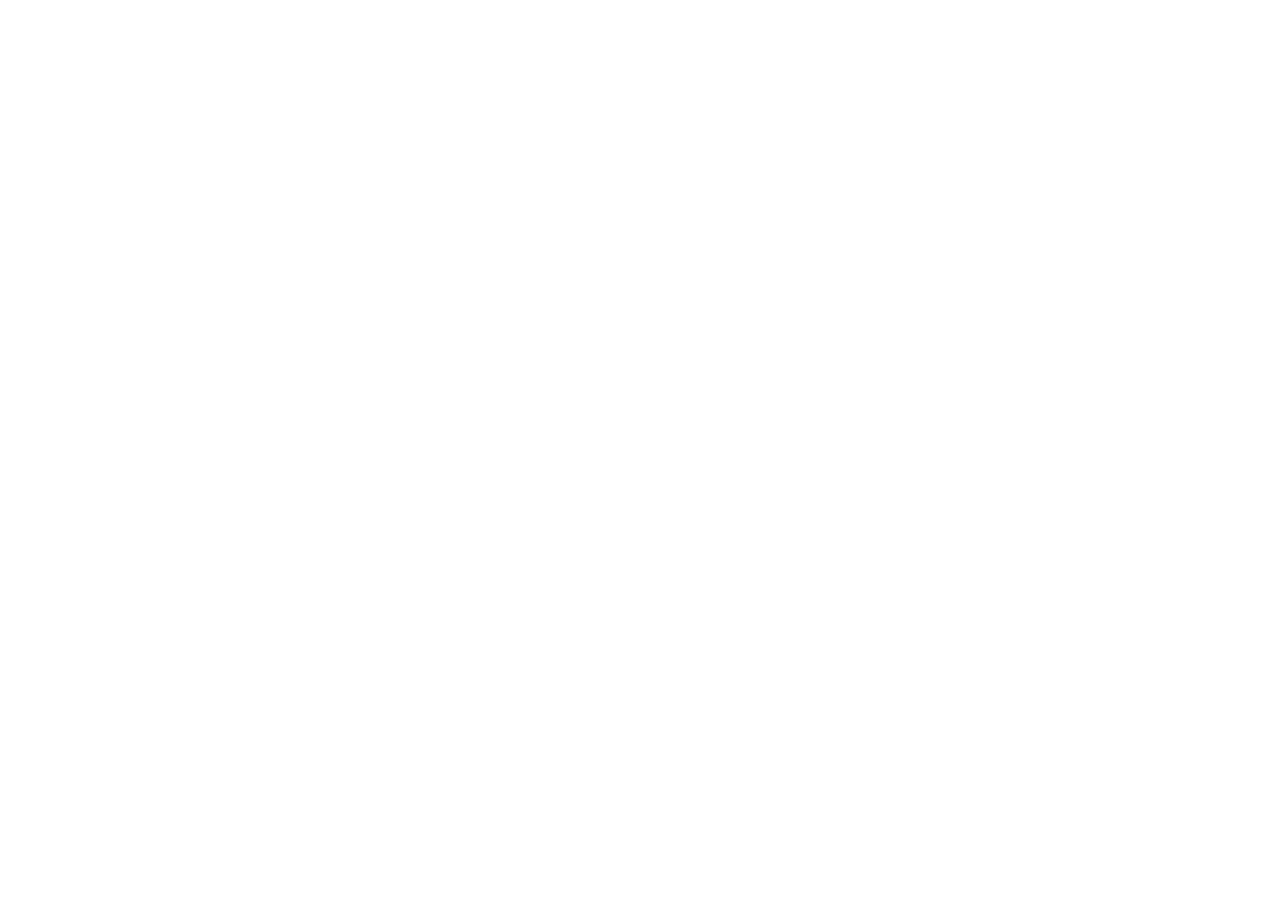
==== index2.html @ 75bfc3cc "Criando nossas tags e paginas" ====
<!DOCTYPE html>
<html lang="pt-br">
<head>
    <meta charset="UTF-8">
    <meta http-equiv="X-UA-Compatible" content="ie=edge">
    <meta name="viewport" content="width=device-width, initial-scale=1.0">
    <title>Landing Page</title>
</head>
<body>
    <main>
        <header>
            <nav>
                <a href=""></a>
                <a href=""></a>
            </nav>
        </header>
        <section>
            <h1></h1>
            <p></p>
            <p></p>
        </section>
        <img src="" alt="">
    </main>
    <footer>
        <h6>
        </h6>
    </footer>
</body>
</html>
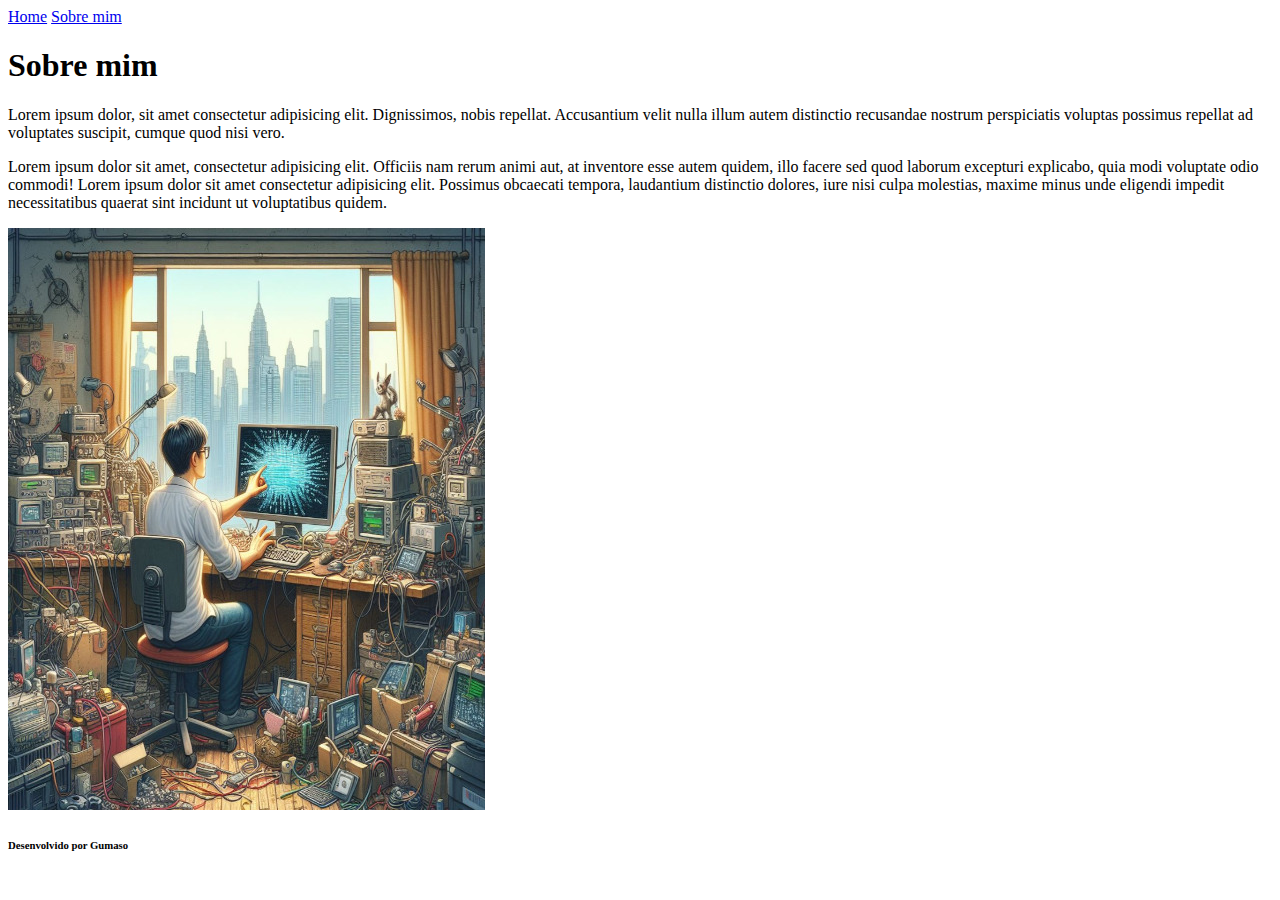
==== commit 0b0ccf8d: "Colocando o conteudo nas tags" ====
--- a/index2.html
+++ b/index2.html
@@ -10,19 +10,22 @@
     <main>
         <header>
             <nav>
-                <a href=""></a>
-                <a href=""></a>
+                <a href="index.html">Home</a>
+                <a href="index2.html">Sobre mim</a>
             </nav>
         </header>
         <section>
-            <h1></h1>
-            <p></p>
-            <p></p>
+            <h1>Sobre mim</h1>
+            <p>Lorem ipsum dolor, sit amet consectetur adipisicing elit. Dignissimos, nobis repellat. Accusantium velit nulla illum autem distinctio recusandae nostrum perspiciatis voluptas possimus repellat ad voluptates suscipit, cumque quod nisi vero.</p>
+            <p>Lorem ipsum dolor sit amet, consectetur adipisicing elit. Officiis nam rerum animi aut, at inventore esse autem quidem, illo facere sed quod laborum excepturi explicabo, quia modi voluptate odio commodi!
+                Lorem ipsum dolor sit amet consectetur adipisicing elit. Possimus obcaecati tempora, laudantium distinctio dolores, iure nisi culpa molestias, maxime minus unde eligendi impedit necessitatibus quaerat sint incidunt ut voluptatibus quidem.
+            </p>
         </section>
-        <img src="" alt="">
+        <img src="./assets/meninopc.jpeg" alt="">
     </main>
     <footer>
         <h6>
+            Desenvolvido por Gumaso
         </h6>
     </footer>
 </body>
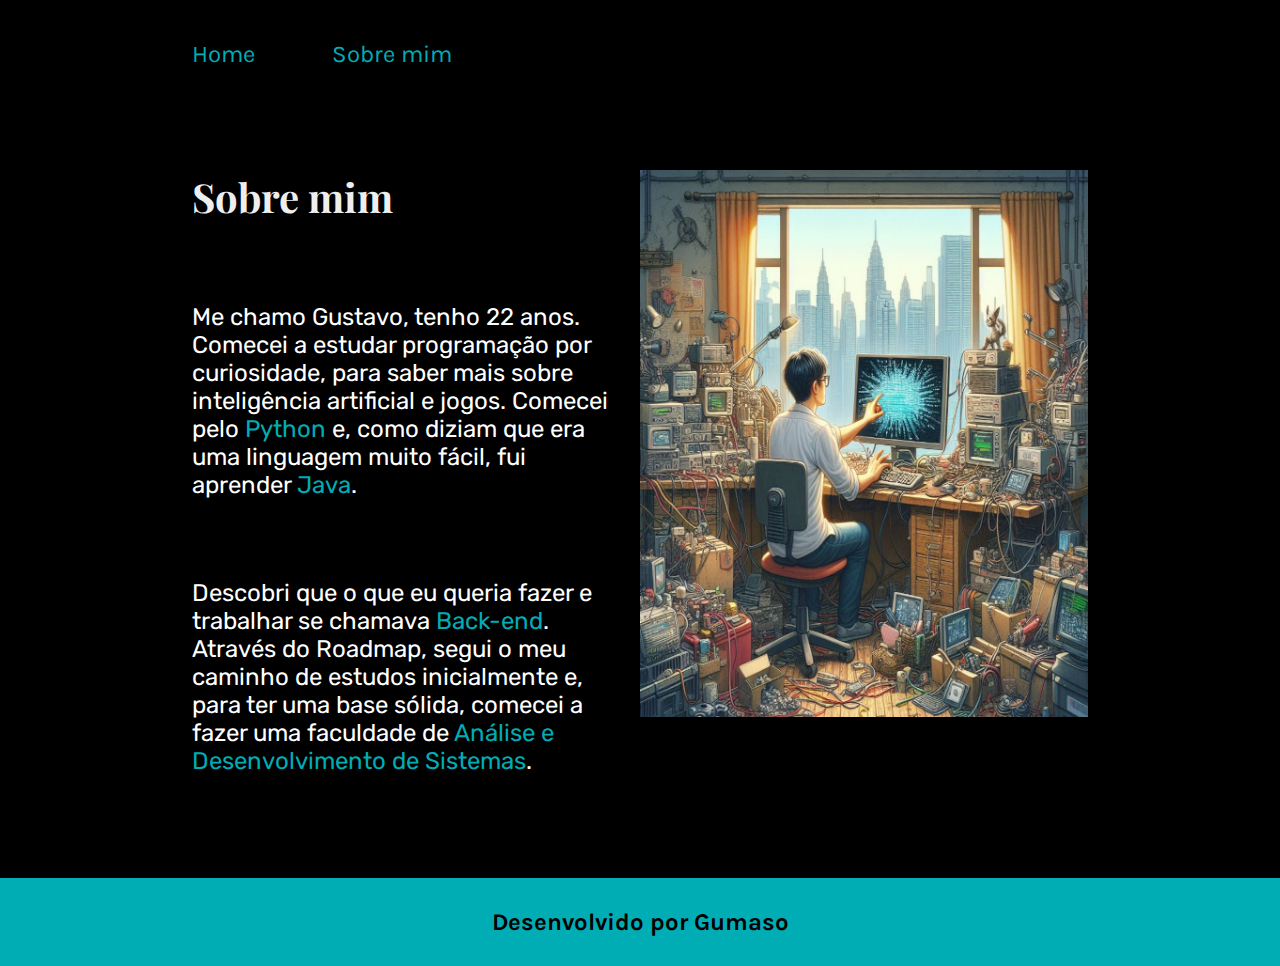
==== commit ec311f9c: "Finalizando o projeto" ====
--- a/index2.html
+++ b/index2.html
@@ -4,26 +4,26 @@
     <meta charset="UTF-8">
     <meta http-equiv="X-UA-Compatible" content="ie=edge">
     <meta name="viewport" content="width=device-width, initial-scale=1.0">
+    <link rel="stylesheet" href="style.css">
     <title>Landing Page</title>
 </head>
 <body>
+    <header class="cabecalho">
+        <nav class="menu">
+            <a class="link-texto" href="index.html">Home</a>
+            <a class="link-texto" href="index2.html">Sobre mim</a>
+        </nav>
+    </header>
     <main>
-        <header>
-            <nav>
-                <a href="index.html">Home</a>
-                <a href="index2.html">Sobre mim</a>
-            </nav>
-        </header>
-        <section>
+        <section class="textos2">
             <h1>Sobre mim</h1>
-            <p>Lorem ipsum dolor, sit amet consectetur adipisicing elit. Dignissimos, nobis repellat. Accusantium velit nulla illum autem distinctio recusandae nostrum perspiciatis voluptas possimus repellat ad voluptates suscipit, cumque quod nisi vero.</p>
-            <p>Lorem ipsum dolor sit amet, consectetur adipisicing elit. Officiis nam rerum animi aut, at inventore esse autem quidem, illo facere sed quod laborum excepturi explicabo, quia modi voluptate odio commodi!
-                Lorem ipsum dolor sit amet consectetur adipisicing elit. Possimus obcaecati tempora, laudantium distinctio dolores, iure nisi culpa molestias, maxime minus unde eligendi impedit necessitatibus quaerat sint incidunt ut voluptatibus quidem.
+            <p>Me chamo Gustavo, tenho 22 anos. Comecei a estudar programação por curiosidade, para saber mais sobre inteligência artificial e jogos. Comecei pelo <span style="color: #00ADB5;">Python</span> e, como diziam que era uma linguagem muito fácil, fui aprender <span style="color: #00ADB5;">Java</span>.</p>
+            <p> Descobri que o que eu queria fazer e trabalhar se chamava <span style="color: #00ADB5;">Back-end</span>. Através do Roadmap, segui o meu caminho de estudos inicialmente e, para ter uma base sólida, comecei a fazer uma faculdade de <span style="color: #00ADB5;">Análise e Desenvolvimento de Sistemas</span>.
             </p>
         </section>
-        <img src="./assets/meninopc.jpeg" alt="">
+        <img class="imagem" src="./assets/meninopc.jpeg" alt="">
     </main>
-    <footer>
+    <footer class="rodape">
         <h6>
             Desenvolvido por Gumaso
         </h6>
--- a/style.css
+++ b/style.css
@@ -0,0 +1,153 @@
+
+@import url('https://fonts.googleapis.com/css2?family=Karla&family=Playfair+Display:wght@500&family=Rubik&family=Source+Serif+4:opsz@8..60&display=swap');
+
+:root{
+    --cor-primaria: #222831;
+    --cor-secundaria: #393E46;
+    --cor-terciaria: #00ADB5;
+    --cor-quartenaria: #EEEEEE;
+
+    --fonte-karla: 'Karla', sans-serif;
+    --fonte-playfair: 'Playfair Display', serif;
+    --font-rubik: 'Rubik', sans-serif;
+    --font-source: 'Source Serif 4', serif;
+
+    --tamanho-paragrafo: 1.5rem;
+    --tamanho-titulo:2.5rem;
+}
+
+*{
+    margin: 0;
+    padding: 0;
+}
+body{
+    background-color: black;
+}
+main{
+    display: flex;
+    margin: 8% 15%;
+    gap: 0px 20px;
+}
+.cabecalho{
+    display: flex;
+    padding: 40px 0% 0% 15%;
+}
+.menu{
+    display: flex;
+    justify-content: space-between;
+    width: 260px;
+}
+h1{
+    color: var(--cor-quartenaria);
+    font-size: var(--tamanho-titulo);
+    font-family: var(--fonte-playfair);
+}
+p{
+    color: white;
+    font-size: var(--tamanho-paragrafo);
+    font-family: var(--font-rubik);
+}
+h6{
+    text-align: center;
+    color: black;
+    font-size: var(--tamanho-paragrafo);
+    font-family: var(--fonte-karla);
+}
+.link-texto{
+    color: var(--cor-terciaria);
+    text-decoration: none;
+    font-size: var(--tamanho-paragrafo);
+    font-family: var(--fonte-karla);
+}
+.textos{
+    display: flex;
+    flex-direction: column;
+    gap: 60px 20px;
+    width: 50%;
+}
+.textos2{
+    display: flex;
+    flex-direction: column;
+    gap: 80px 20px;
+    width: 50%;
+}
+.imagem{
+    width: 50%;
+    height: 50%;
+}
+.botoes{
+    display: flex;
+    flex-direction: column;
+    justify-content: center;
+    align-items: center;
+    gap: 60px 20px;
+    
+}
+.botao{
+    font-size: var(--tamanho-paragrafo);
+    font-family: var(--fonte-karla);
+    background-color: black;
+    color: #00ADB5;
+    border-radius: 6px;
+    border: #00ADB5 2px solid;
+    padding: 10px 38px;
+    width: 300px;
+    transition: all 0.2s ease-in-out;
+    display: flex;
+    justify-content: space-evenly;
+    align-items: center;
+    height: 180%;
+}
+.botao:hover{
+    cursor: pointer;
+    background-color: #393E46;
+    transform: scale(1.1);
+    
+}
+.rodape{
+    background-color: #00ADB5;
+    color: black;
+    padding: 30px;
+}
+.link-texto-botao{
+    text-decoration: none;
+}
+
+
+
+@media (max-width:1000px){
+    main{
+        flex-direction: column-reverse;
+        justify-content: center;
+        align-items: center;
+        margin: 0;
+        width: 90%;
+        gap: 40px;
+    }
+    body{
+        display: flex;
+        flex-direction: column;
+        justify-content: center;
+        align-items: center;
+        width: auto;
+        gap: 40px 0px;
+    }
+    .cabecalho{
+        padding-top: 20px;
+        padding: 0;
+    }
+    .menu{
+        padding-top: 40px;
+        padding-bottom: 40px;
+    }
+    .botao{
+        width: 200px;
+
+    }
+    .rodape{
+        width: 100%;
+    }
+    .textos{
+        width: 100%;
+    }
+}